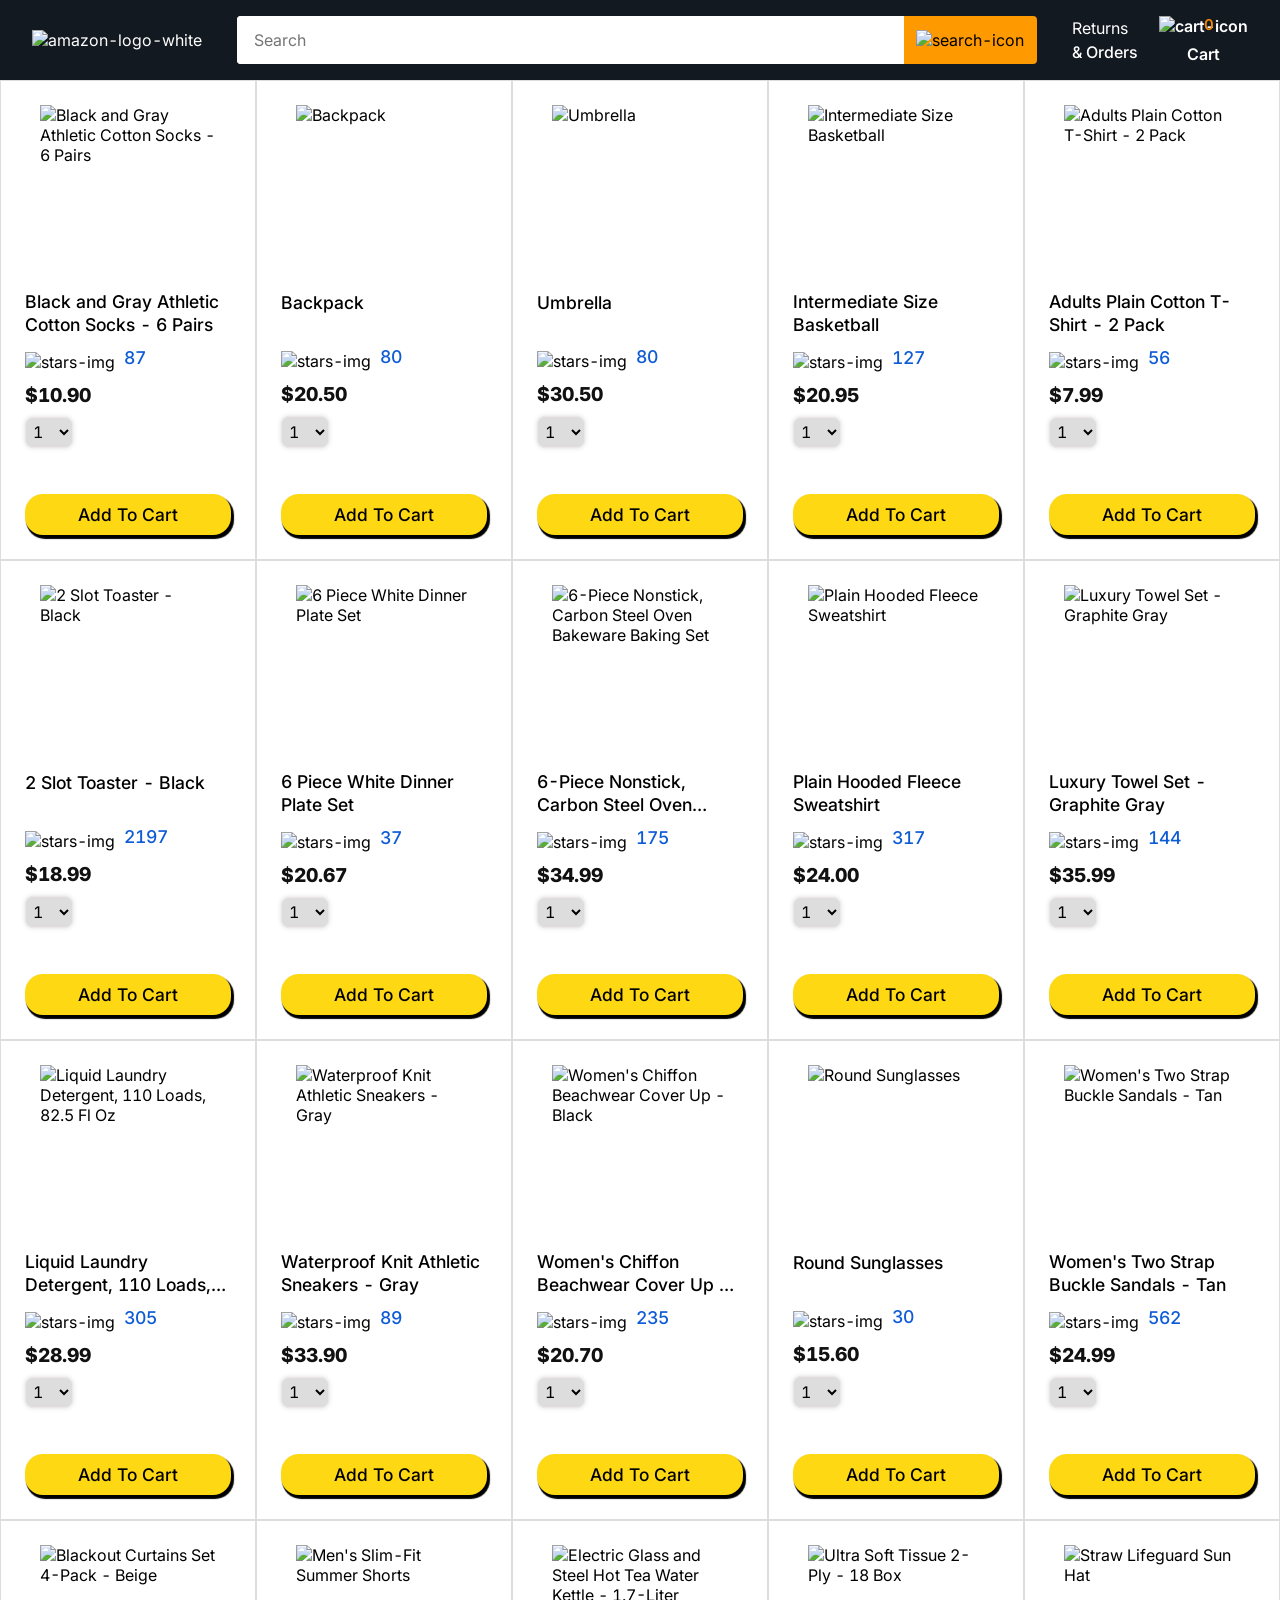
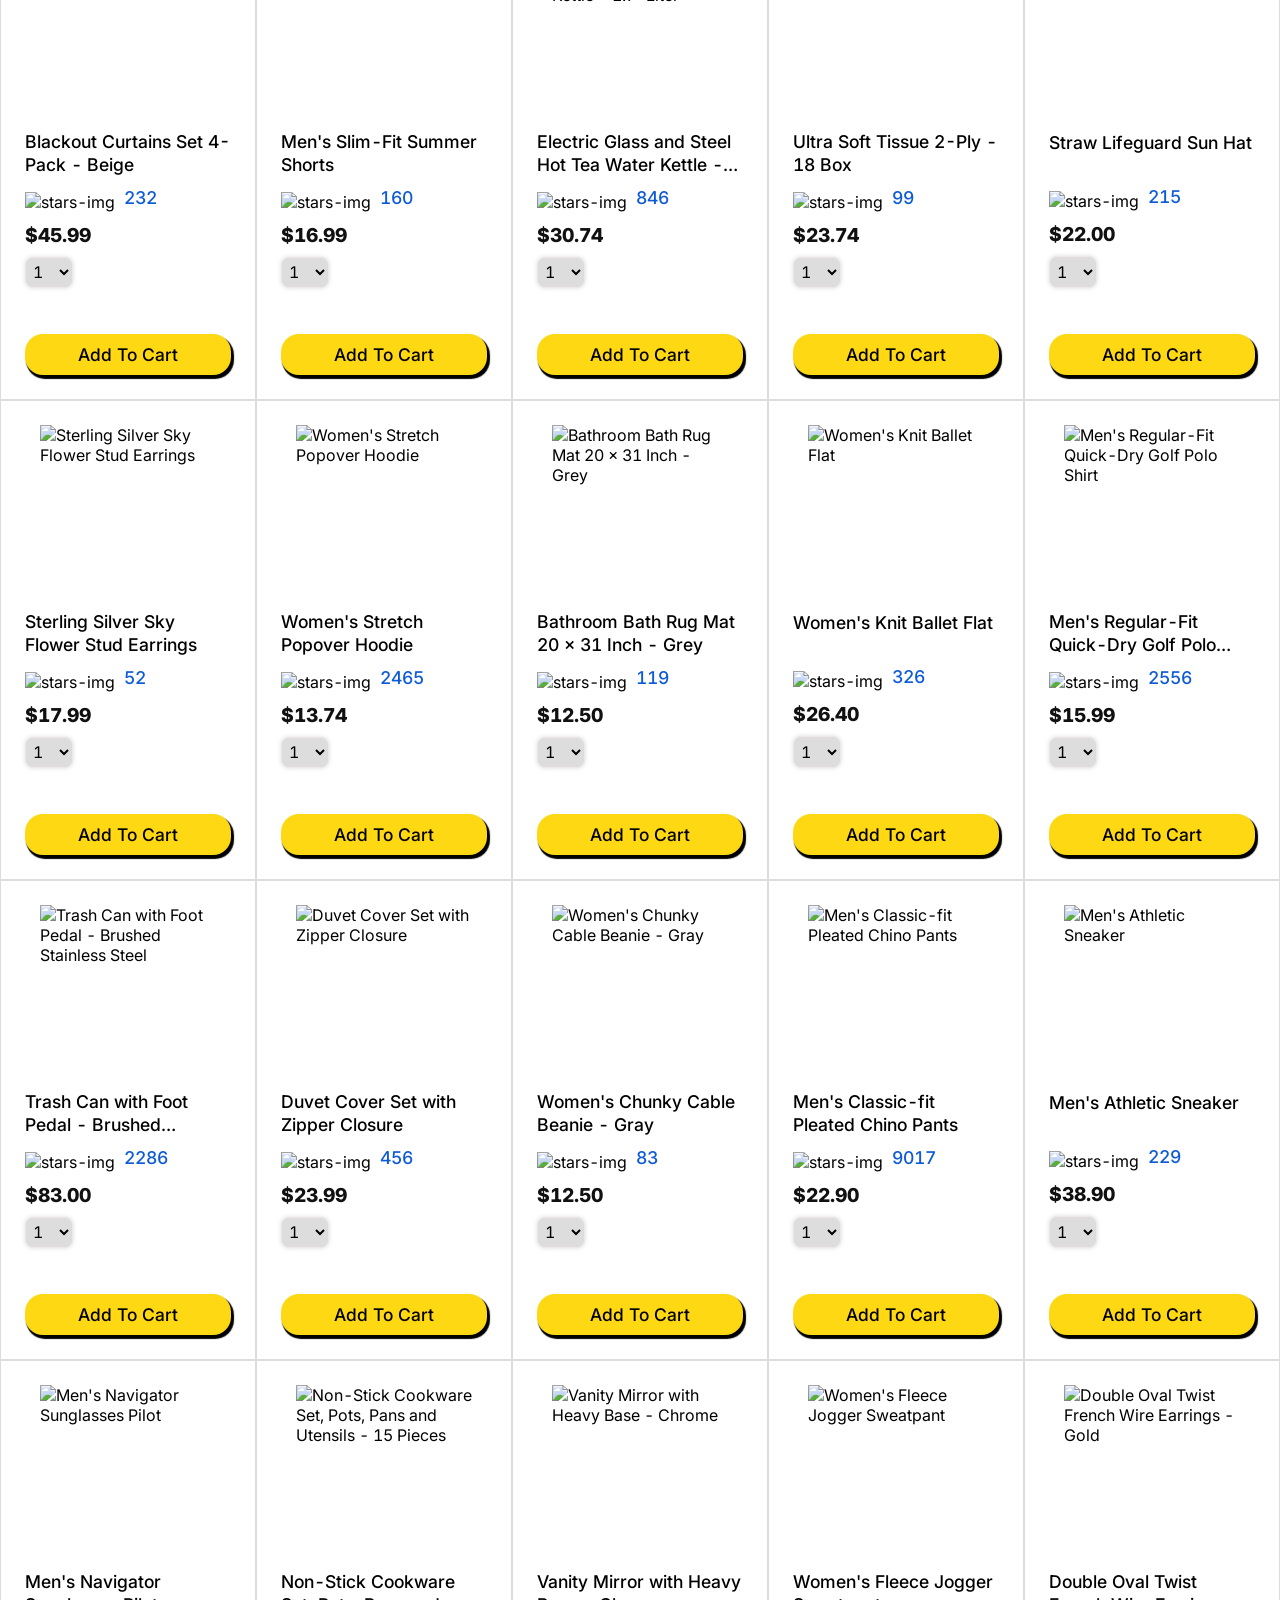
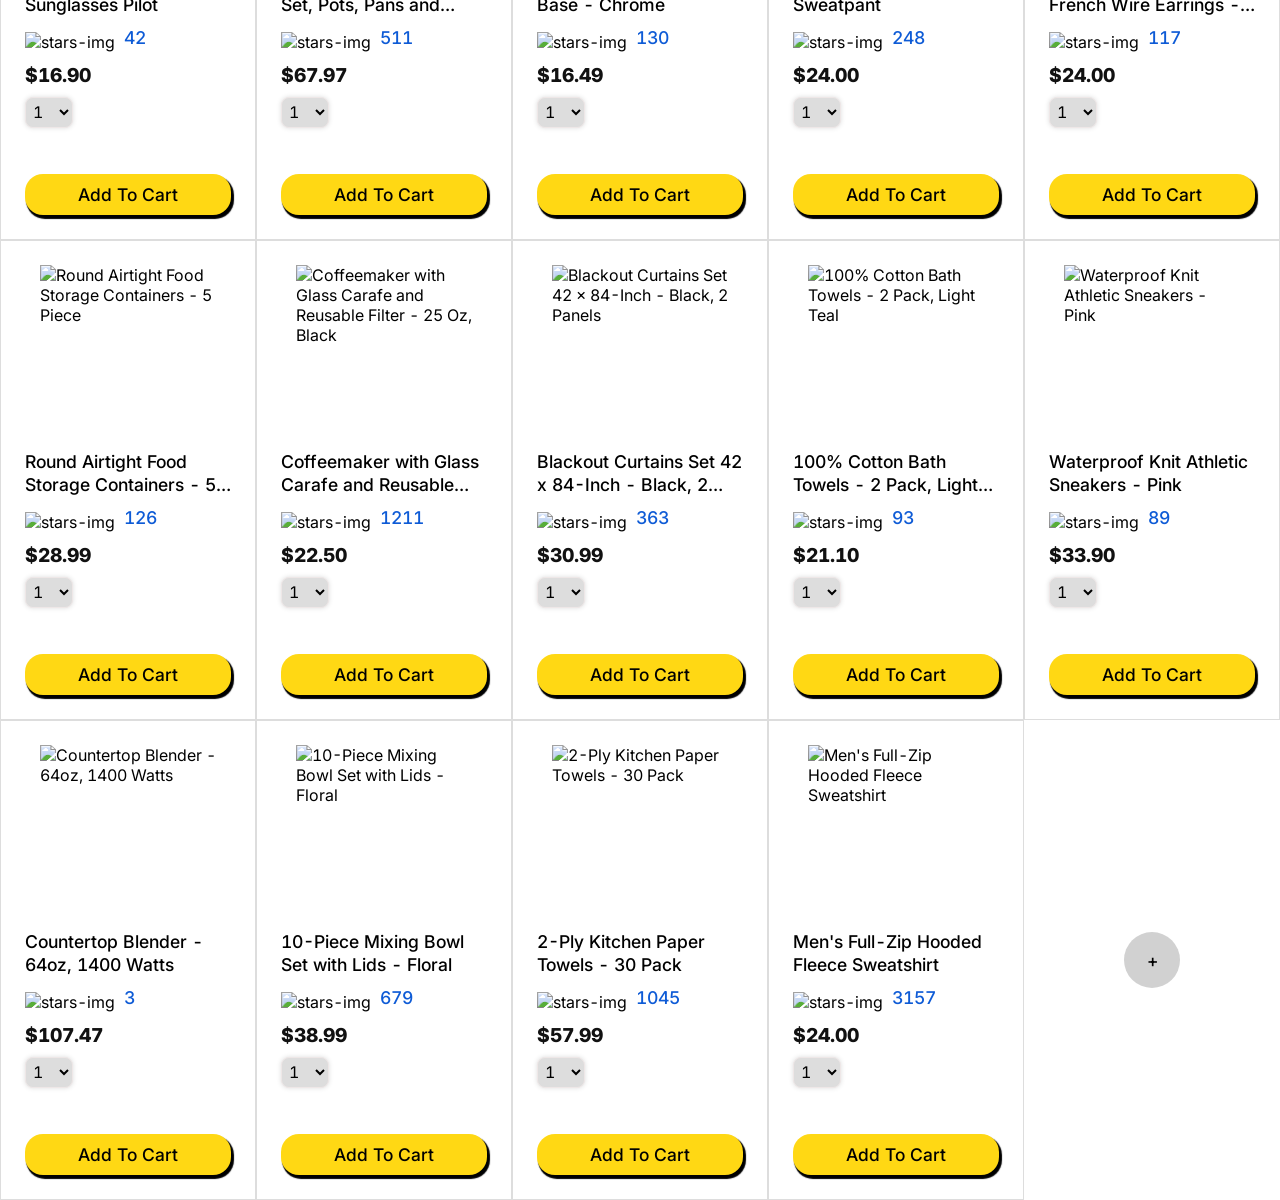
==== index.html @ b334cb62 "remove HTML folder" ====
<!DOCTYPE html>
<html lang="en">
<head>
    <meta charset="UTF-8">
    <meta name="viewport" content="width=device-width, initial-scale=1.0">
    <title>Amazon - Shop The Best Products In Your Country</title>
    <link rel="stylesheet" href="../CSS/Amazon.css">
</head>
<body>
    <header>
        <a href="index.html">
            <img src="https://supersimple.dev/projects/amazon/images/amazon-logo-white.png" loading="eager" alt="amazon-logo-white">
        </a>
        <div class="search-bar">
            <input type="search" name="search" placeholder="Search">
            <button>
                <img src="https://supersimple.dev/projects/amazon/images/icons/search-icon.png" loading="eager" alt="search-icon">
            </button>
        </div>
        <a href="orders.html" class="returns">
            Returns 
            <span>& Orders</span>
        </a>
        <a href="cart.html" class="cart">
            <img src="https://supersimple.dev/projects/amazon/images/icons/cart-icon.png" loading="eager" alt="cart-icon">
            <span>0</span>
            Cart
        </a>
    </header>
    <main>
        <div class="card-container">
            <dialog id="dialog">
                <button onclick="dialog.close()" class="close-modal" aria-label="close modal">&times;</button>
                <form action="" method="dialog" class="add-product-form">
                    <label for="link-input">Product Preview Link</label>
                    <input type="text" id="link-input" required aria-required="true">

                    <label for="product-desc">Product Description</label>
                    <input type="text" id="product-desc" required aria-required="true">

                    <div class="stars">
                        <label for="star-nums">Number Of Stars</label>
                        <input type="text" id="star-nums" required aria-required="true">

                        <label for="star-count">Count</label>
                        <input type="number" id="star-count">
                    </div>

                    <label for="price">Price</label>
                    <input type="number" id="price" aria-required="true" required="required">

                    <button class="add" type="submit">Add Item</button>

                </form>
            </dialog>
        </div>
    </main>
    <script type="module" src="../JS/amazon.js" defer></script>
</body>
</html>
---- CSS/Amazon.css ----
@import url('https://fonts.googleapis.com/css2?family=Inter:ital,opsz,wght@0,14..32,100..900;1,14..32,100..900&display=swap');

* {
  margin: 0;
  padding: 0;
  box-sizing: border-box;
  font-variant-numeric: tabular-nums;
}

select,
button,
input {
  font: inherit;
}

:root {
  --main-used-color: hsl(49, 100%, 48%);
  --secondary-color: #FF9900;
  --header-background-color: #131921;
  --hover-color: hsl(50, 85%, 48%);
  --text-color: #111;
  --box-shadow: hsl(50, 100%, 48%);
  font-family: "Inter", sans-serif;
  font-optical-sizing: auto;
  font-weight: 400;
  font-style: normal;
}

@media (prefers-reduced-motion: no-preference) {
  html {
    scroll-behavior: smooth;
  }
}

body {
  min-height: 100vh;
}


/* End Of Global Rules */

header {
  background-color: var(--header-background-color);
  min-height: 66.39px;
  max-height: 80px;
  padding: 1rem;
  padding-inline: clamp(1.1rem,3vw,2rem);
  color: #fff;
  display: flex;
  gap: clamp(.7rem,3vw,1.3rem);
  justify-content: space-between;

  & a {
    height: stretch;
    align-content: center;
    color: white;
    text-decoration: none;
  }
}

header img {
  height: 1.9rem;
}

.search-bar {
  width: clamp(25rem,80vw,50rem);
  overflow: hidden;
  border-radius: 4px;
  margin-inline: auto;
  transition: outline-color .3s;
  display: flex;
  outline: 3px solid transparent;

  &:has(input:focus) {
    outline-color: var(--secondary-color);
  }

  button {
    flex: 0 1 auto;
    height: 100%;
    width: fit-content;
    max-height: 100%;
    padding: .2rem .8rem;
    background-color: var(--secondary-color);
    transition: background-color .3s, box-shadow .3s;
    border: 0;
    cursor: pointer;

    &:active {
      box-shadow: 0 3px 5px 1px rgba(0, 0, 0, 0.397) inset;
    }

    &:hover {
      background-color: #fdb953;
    }
  
  }

  input {
    outline: 0;
    border: 1px solid white;
    margin-right: -2px;
    padding-inline: 1rem;
    font-size: 1rem;
    flex: 1 1 auto;
  }
}

.search-bar img {
  height: 1.4rem;
}

.returns {
  font-size: clamp(.5rem,1.5vw,1rem);

  span {
    display: block;
    margin-top: .2rem;
    font-weight: 500;
  }
}

.cart {
  position: relative;
  font-weight: 600;
  display: flex;
  gap: .2rem;
  flex-flow: column nowrap;
  align-items: center;
  text-align: center;

  span {
    color: rgb(240, 136, 4);
    font-size: 15px;
    font-weight: 700;
    position: absolute;
    top: -1px;
    left: 56.5%;
    transform: translateX(-50%);
    text-align: center;
    font-weight: 600;
  }
}

main .card-container {
  display: grid;
  grid-template-columns: repeat(auto-fit,minmax(220px,1fr));
  grid-auto-rows: 480px;
  max-width: 1500px;
  margin-inline: auto;
  perspective: 600px;
  content-visibility: auto;
}

.card {
  display: grid;
  padding: 1.5rem;
  position: relative;
  gap: .6rem;
  border: 1px solid #ddd;
}

.card > img {
  width: 11rem;
  aspect-ratio: 1;
  object-fit: contain;
  justify-self: center;
}

.rate > img {
  width: 6.5rem;
  height: 22px;
  vertical-align: sub;
}

.rate > span {
  color: #0e5bd6;
  cursor: pointer;
  font-weight: 500;
  font-size: 1.1rem;
  margin-left: .3rem;
}

.card p {
  font-size: 1.1rem;
  text-overflow: ellipsis;
  overflow: hidden;
  display: -webkit-box;
  -webkit-line-clamp: 2;
  -o-line-clamp: 2;
  -moz-line-clamp: 2;
  line-clamp: 2;
  min-height: 4ch;
  -webkit-box-orient: vertical;
  font-weight: 500;
  overflow: hidden;
  line-height: 1.3;
}

.card > span {
  color: var(--text-color);
  font-size: 1.2rem;
  font-weight: 800;
}

select {
  background-color: #ddd;
  width: fit-content;
  padding: .2rem;
  margin-bottom: 2.3rem;
  border-radius: 8px;
  cursor: pointer;
  border: 1px solid #eee7e7;
  box-shadow: 0 0 5px 0 #ddd;
  outline: 2px solid transparent;
  transition: outline-color .3s;
}

.card button {
  background-color: hsl(50, 100%, 54%);
  border-radius: 18px;
  anchor-name: --btn;
  padding: .6rem 1rem;
  font-size: 1.09rem;
  font-weight: 500;
  border: 0;
  outline-color: transparent;
  cursor: pointer;
  transition: background-color .3s, box-shadow .3s;
  box-shadow: 2px 3px 1px 1px;
  &:active {
    box-shadow: 2px 2px 1px 1px  , 0 3px 5px 1px rgba(111, 111, 112, 0.466) inset;
    background-color: hsl(50, 85%, 40%);
  }

  &:hover {
    background-color: var(--hover-color);
  }
}

.add-item {
  color: #000;
  width: 3.5rem;
  aspect-ratio: 1;
  border: 0;
  display: grid;
  cursor: pointer;
  font-weight: 500;
  font-size: 1.1rem;
  background-color: hsl(0, 0%, 82%);
  border-radius: 50%;
  align-self: center;
  justify-self: center;
  justify-content: center;
  align-items: center;
  transition: 300ms background-color;

  &:hover {
    background-color: hsl(0, 0%, 75%);
  }
}

dialog[open] {
  display: flex;
  flex-flow: column;
  inset: 50%;
  transform: translate(-50% , -50%);
  border-radius: 6px;
  border: 0;
  padding: 1.9rem;
  width: max(60vw,290px);
  max-width: 40rem;
}

dialog form {
  display: flex;
  flex-flow: column;

  input {
    margin-bottom: .9rem;
    border-radius: 5px;
    padding: .2rem;
    transition: 300ms border-color;
    &:focus {
      outline: 0;
      border-color: hsl(199, 100%, 54%);
    }
  }
}

dialog[open] label {
  margin-bottom: .5rem;
  font-size: 1.1rem;
}

.stars {
  display: grid;
  gap: .5rem;
  grid-template-rows: 1.3rem 1fr;

  label {
    grid-row: 1;
  }
}

@media screen and (max-width: 680px) {
  .stars {
    gap: 0;
  }

  .stars label {
    grid-row: unset;
  }
}

#price {
  margin-bottom: 1.1rem;
}

form button {
  padding: .5rem;
  border-radius: 4px;
  border: 0;
  background-color: hsl(50, 100%, 50%);
  cursor: pointer;
  transition: 300ms background-color;
  &:hover {
    background-color: var(--hover-color);
  }
}

dialog label:has(+ input[required]):after {
  content: '*';
  color: crimson;
  margin-inline-start: .3rem;
  font-size: 1.1rem;
}

.close-modal {
  display: flex;
  border: 0;
  align-self: flex-end;
  cursor: pointer;
  flex-wrap: wrap;
  place-content: center;
  width: 1.5rem;
  aspect-ratio: 1;
  line-height: 1;
  border-radius: 50%;
  background-color: #eee7e7;
}

[class^="added-to-cart-"] {
  opacity: 0;
  visibility: hidden;
  position: absolute;
  position-anchor: --btn;
  left: 5%;
  left: calc(anchor(left) + 2px);
  top: 84%;
  top: calc(anchor(top) - 2rem);
  color: rgb(9, 122, 9);
  font-size: 1.1rem;
  transition: 400ms;
}
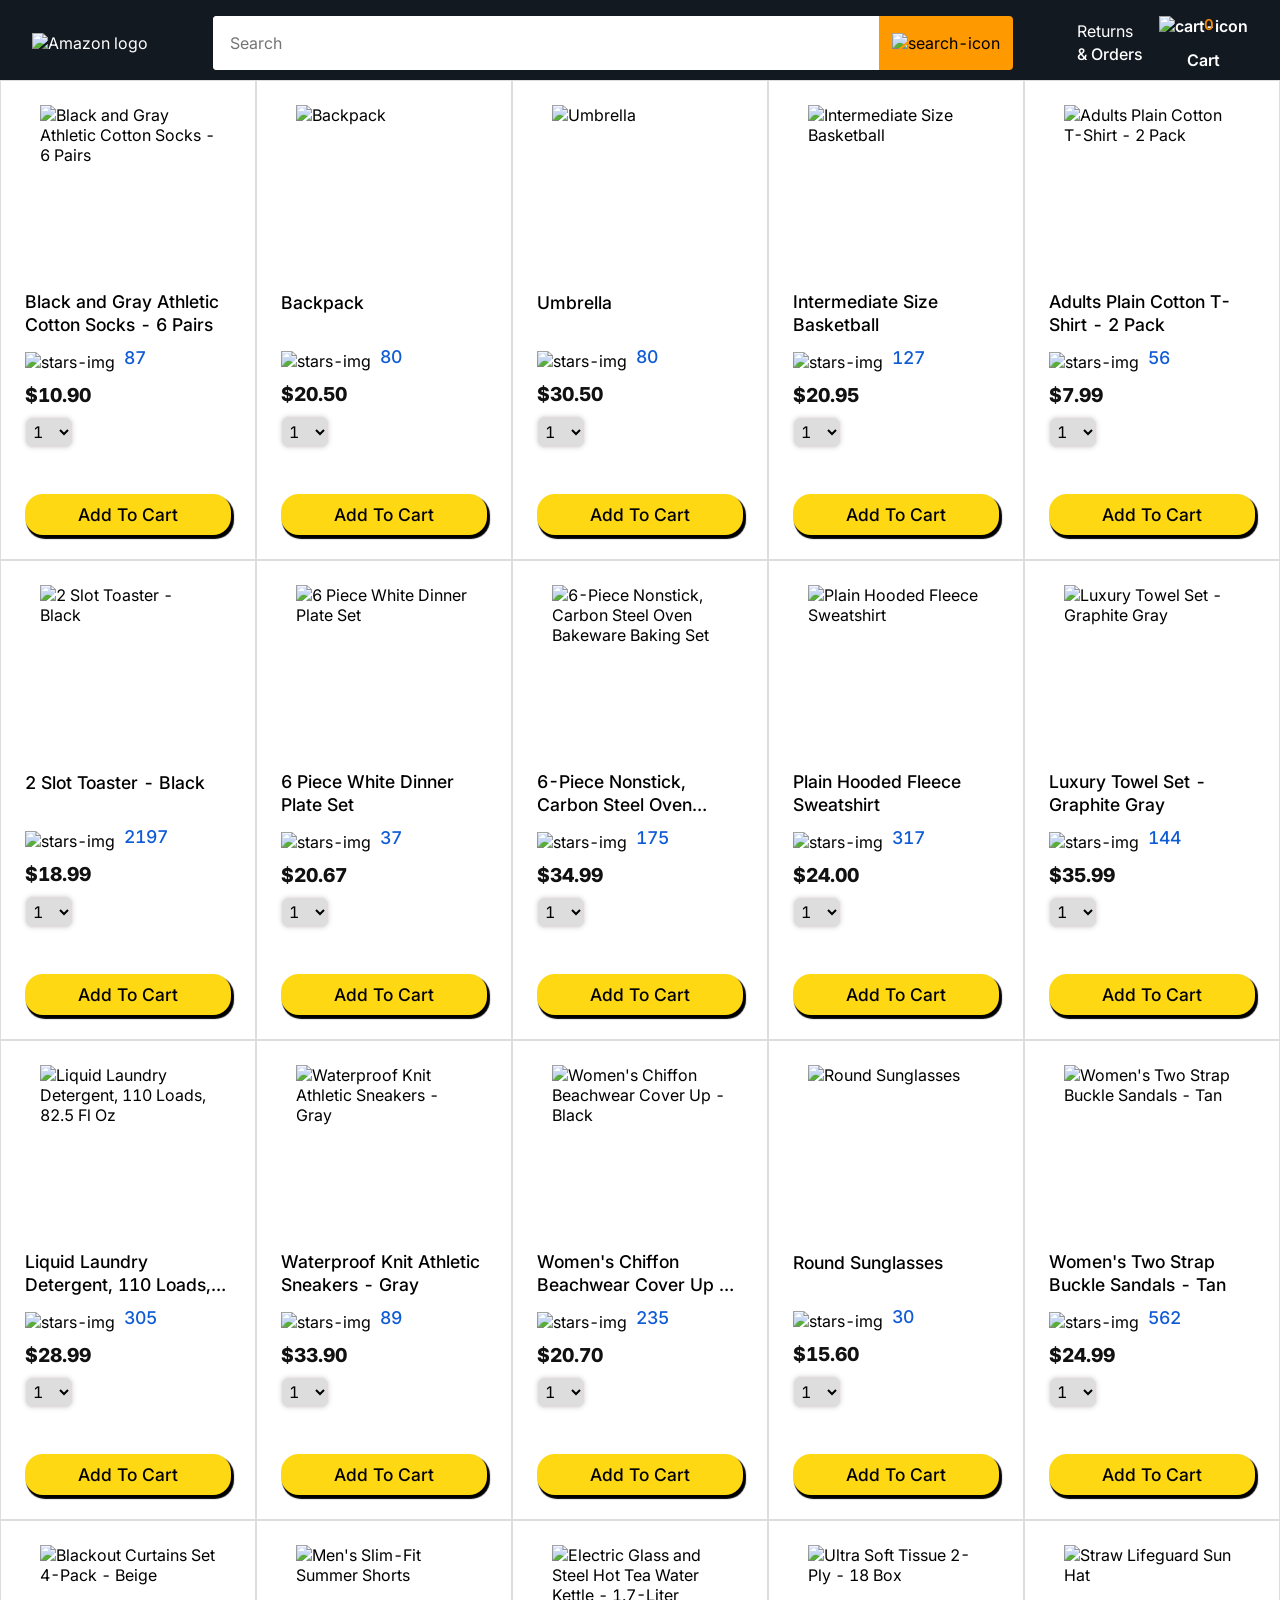
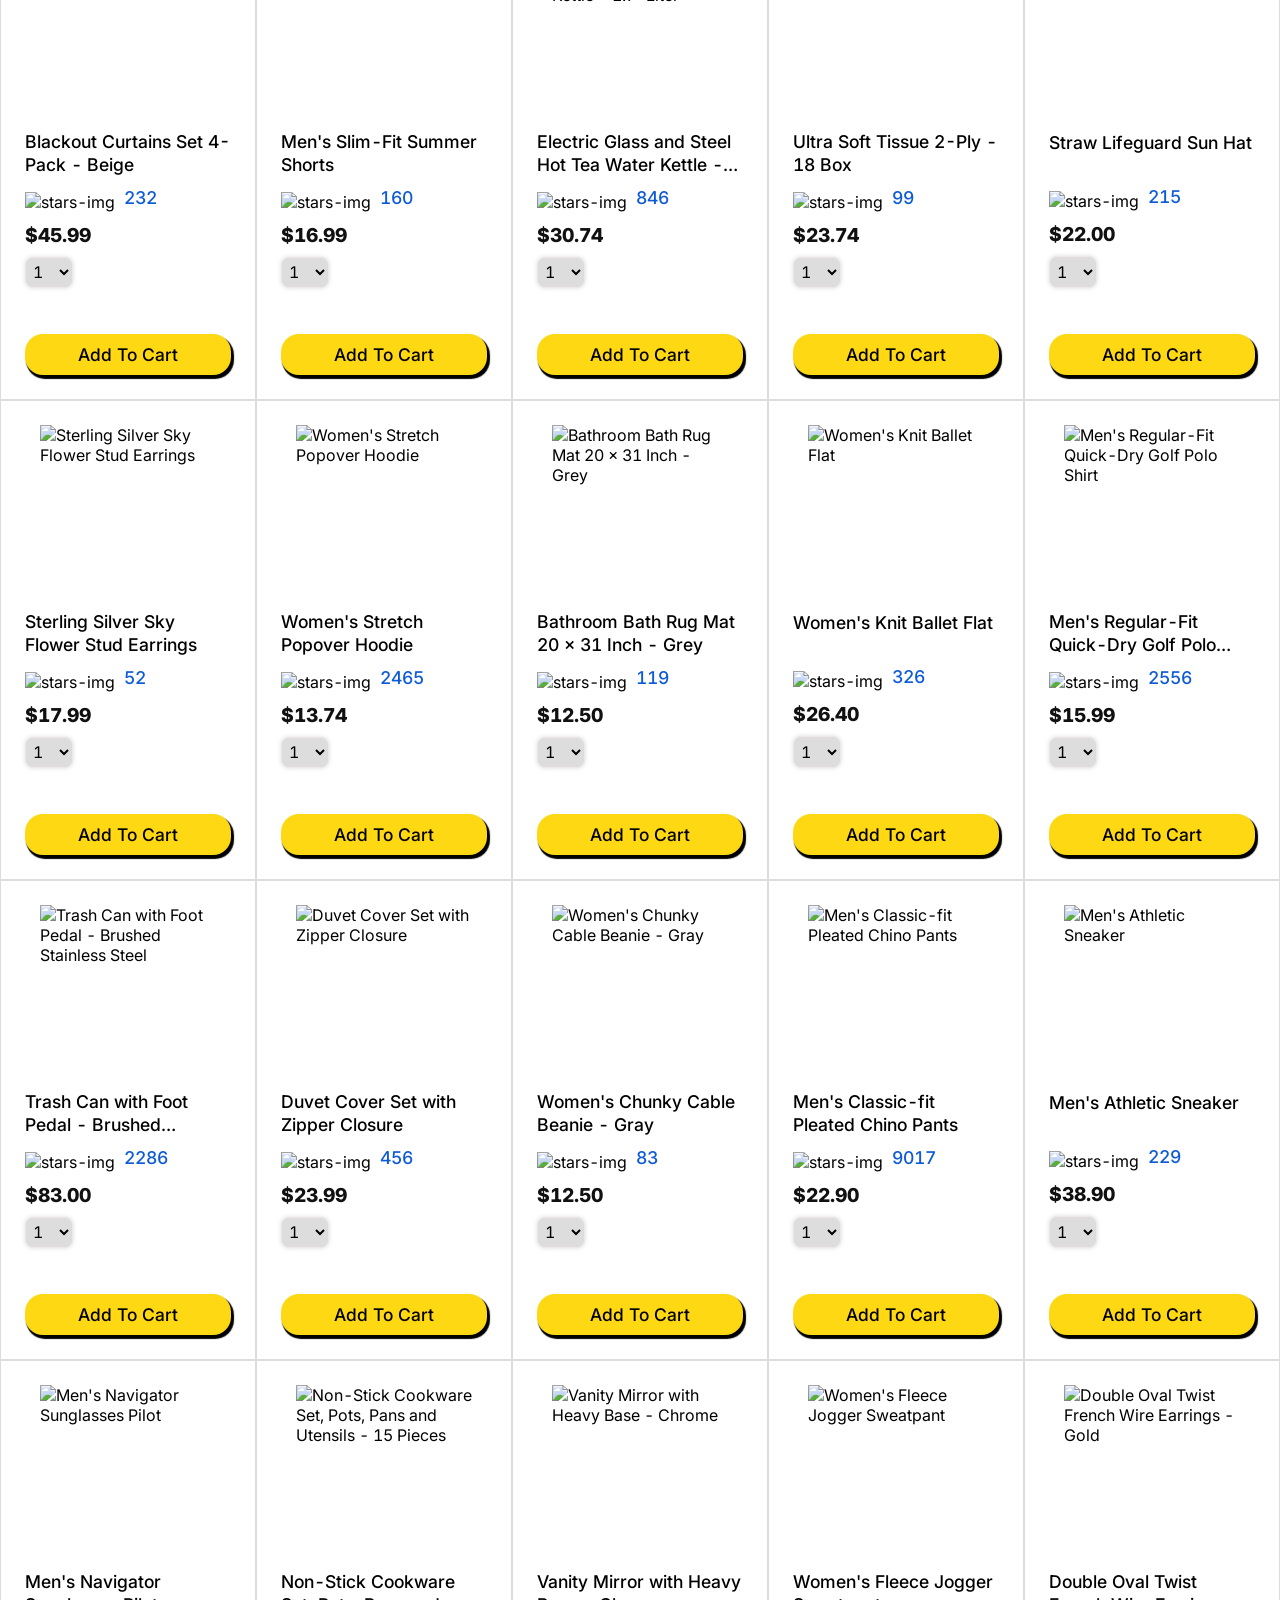
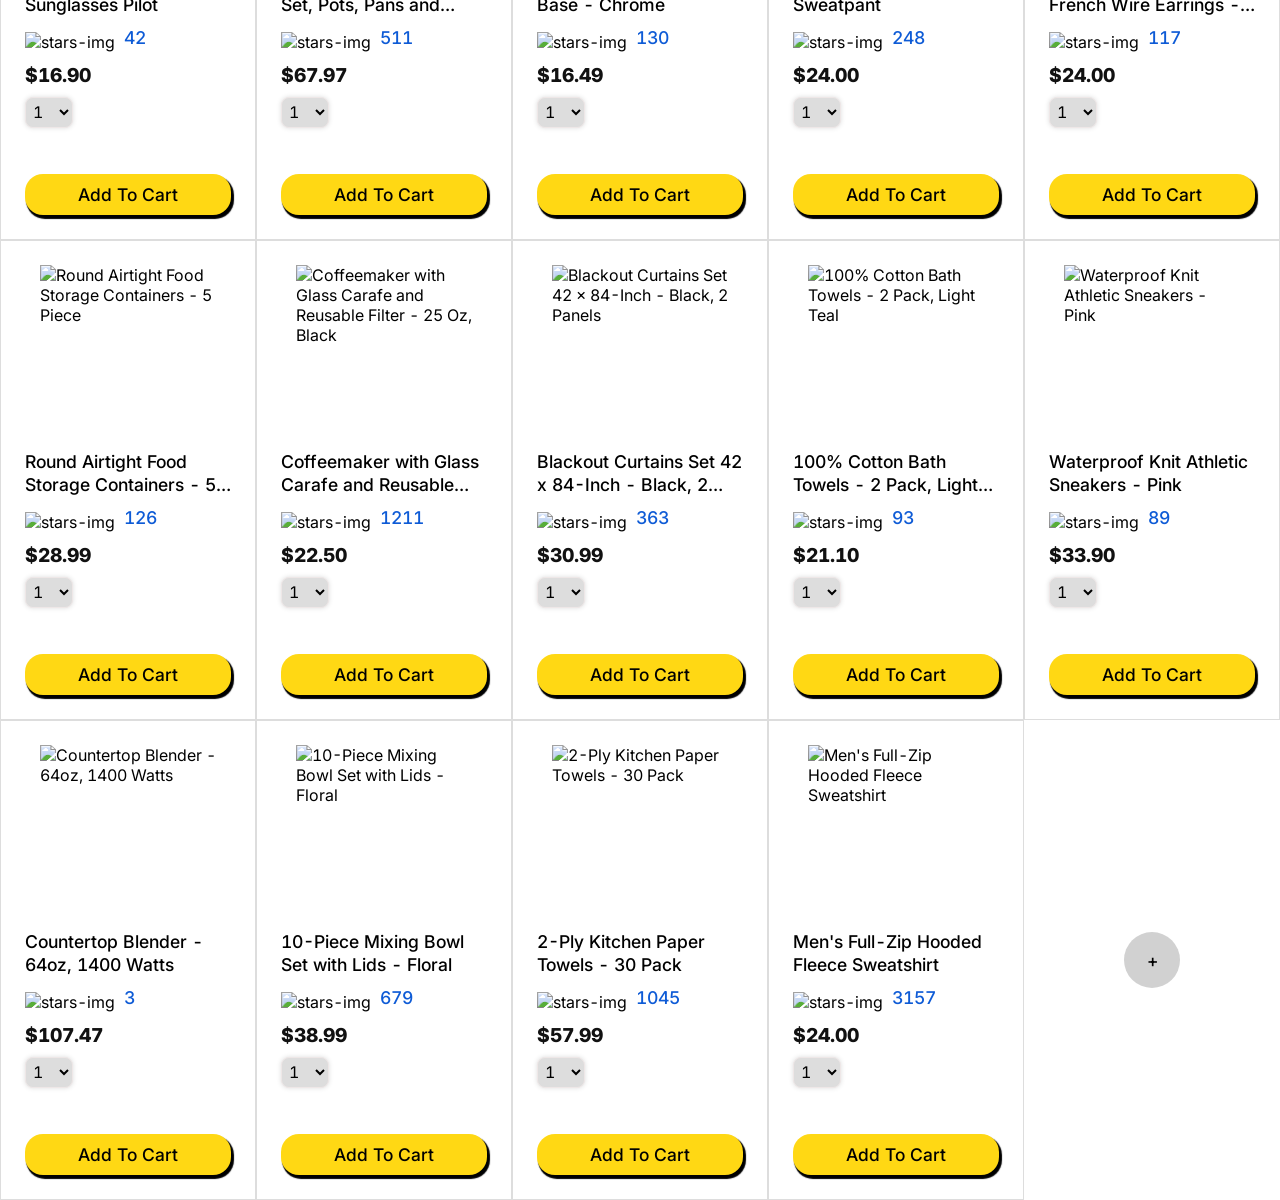
==== commit e79eaa4f: "fixing responsive of home, cart , orders Pages" ====
--- a/index.html
+++ b/index.html
@@ -4,29 +4,48 @@
     <meta charset="UTF-8">
     <meta name="viewport" content="width=device-width, initial-scale=1.0">
     <title>Amazon - Shop The Best Products In Your Country</title>
-    <link rel="stylesheet" href="../CSS/Amazon.css">
+    <link rel="stylesheet" href="CSS/Amazon.css">
 </head>
 <body>
     <header>
-        <a href="index.html">
-            <img src="https://supersimple.dev/projects/amazon/images/amazon-logo-white.png" loading="eager" alt="amazon-logo-white">
-        </a>
-        <div class="search-bar">
-            <input type="search" name="search" placeholder="Search">
-            <button>
-                <img src="https://supersimple.dev/projects/amazon/images/icons/search-icon.png" loading="eager" alt="search-icon">
-            </button>
+
+        <div class="container">
+
+            <a href="index.html">
+                <picture>
+                    <source media="(min-width: 768px)" srcset="https://supersimple.dev/projects/amazon/images/amazon-logo-white.png">
+                    <img src="https://supersimple.dev/projects/amazon/images/amazon-mobile-logo-white.png" alt="Amazon logo" class="logo" width="100" height="32">
+                </picture>
+            </a>
+    
+            <div class="search-bar">
+                <input type="search" name="search" placeholder="Search">
+                <button>
+                    <img src="https://supersimple.dev/projects/amazon/images/icons/search-icon.png" loading="eager" alt="search-icon">
+                </button>
+            </div>
+    
+            <div class="burger-menu">
+                <span></span>
+                <span></span>
+                <span></span>
+            </div>
+    
+            <div class="links">
+                <a href="orders.html" class="returns">
+                    Returns 
+                    <span>& Orders</span>
+                </a>
+        
+                <a href="cart.html" class="cart">
+                    <img src="https://supersimple.dev/projects/amazon/images/icons/cart-icon.png" loading="eager" alt="cart-icon">
+                    <span>0</span>
+                    Cart
+                </a>
+            </div>
         </div>
-        <a href="orders.html" class="returns">
-            Returns 
-            <span>& Orders</span>
-        </a>
-        <a href="cart.html" class="cart">
-            <img src="https://supersimple.dev/projects/amazon/images/icons/cart-icon.png" loading="eager" alt="cart-icon">
-            <span>0</span>
-            Cart
-        </a>
     </header>
+
     <main>
         <div class="card-container">
             <dialog id="dialog">
@@ -55,6 +74,6 @@
             </dialog>
         </div>
     </main>
-    <script type="module" src="../JS/amazon.js" defer></script>
+    <script type="module" src="JS/amazon.js" defer></script>
 </body>
 </html>
--- a/CSS/Amazon.css
+++ b/CSS/Amazon.css
@@ -32,10 +32,6 @@
   }
 }
 
-body {
-  min-height: 100vh;
-}
-
 
 /* End Of Global Rules */
 
@@ -46,9 +42,16 @@
   padding: 1rem;
   padding-inline: clamp(1.1rem,3vw,2rem);
   color: #fff;
-  display: flex;
+  position: relative;
+  z-index: 10000000;
+
+  .container {
+  display: flex;
+  margin-inline: auto;
+  max-width: 1300px;
   gap: clamp(.7rem,3vw,1.3rem);
   justify-content: space-between;
+  }
 
   & a {
     height: stretch;
@@ -60,6 +63,14 @@
 
 header img {
   height: 1.9rem;
+}
+
+@media screen and (max-width: 768px) {
+  header picture img {
+    vertical-align: middle;
+    width: 32px!important;
+    height: 32px!important;
+  }
 }
 
 .search-bar {
@@ -110,8 +121,30 @@
   height: 1.4rem;
 }
 
+.burger-menu {
+  display: none;
+  flex-flow: column;
+  gap: 7px;
+  width: 2.1rem;
+  cursor: pointer;
+  align-self: center;
+
+  & span {
+    background-color: #eee;
+    width: 100%;
+    height: 3px;
+    border-radius: 8px;
+  }
+}
+
+.links {
+  display: flex;
+  gap: 1rem;
+}
+
 .returns {
-  font-size: clamp(.5rem,1.5vw,1rem);
+  font-size: 1rem;
+  min-width: max-content;
 
   span {
     display: block;
@@ -141,6 +174,72 @@
     font-weight: 600;
   }
 }
+
+@media screen and (max-width: 768px) {
+  header {
+    position: fixed;
+    top: 0;
+    inset-inline: 0;
+  }
+
+  main .card-container {
+    padding: 73.19px 0 0 0;
+  }
+
+  .burger-menu {
+    display: flex;
+  }
+
+  .links {
+    position: absolute;
+    top: 100%;
+    gap: 1.2rem;
+    right: 0;
+    width: fit-content;
+    transition: translate 300ms;
+    z-index: 100000;
+    background-color: var(--header-background-color);
+    padding: .6rem;
+    border-radius: 0 0 0 8px;
+    box-shadow: -10px 12px 10px 1px #00000050;
+    translate: 120%;
+  }
+
+  .links .returns {
+    position: relative;
+
+    &::after {
+      content: "";
+      position: absolute;
+      bottom: 0;
+      right: -9px;
+      width: 2px;
+      height: 100%;
+      background-color: #eee;
+    }
+  }
+
+  .search-bar {
+    width: auto;
+
+    input {
+      padding: .6rem 0 .6rem .5rem;
+    }
+
+    button {
+      display: none;
+    }
+
+  }
+}
+
+@media screen and (min-width: 768px) {
+  .links {
+    translate: 0 !important;
+  }
+}
+
+/* To Avoid Over Stretching Of Content In the Big Screens */
 
 main .card-container {
   display: grid;
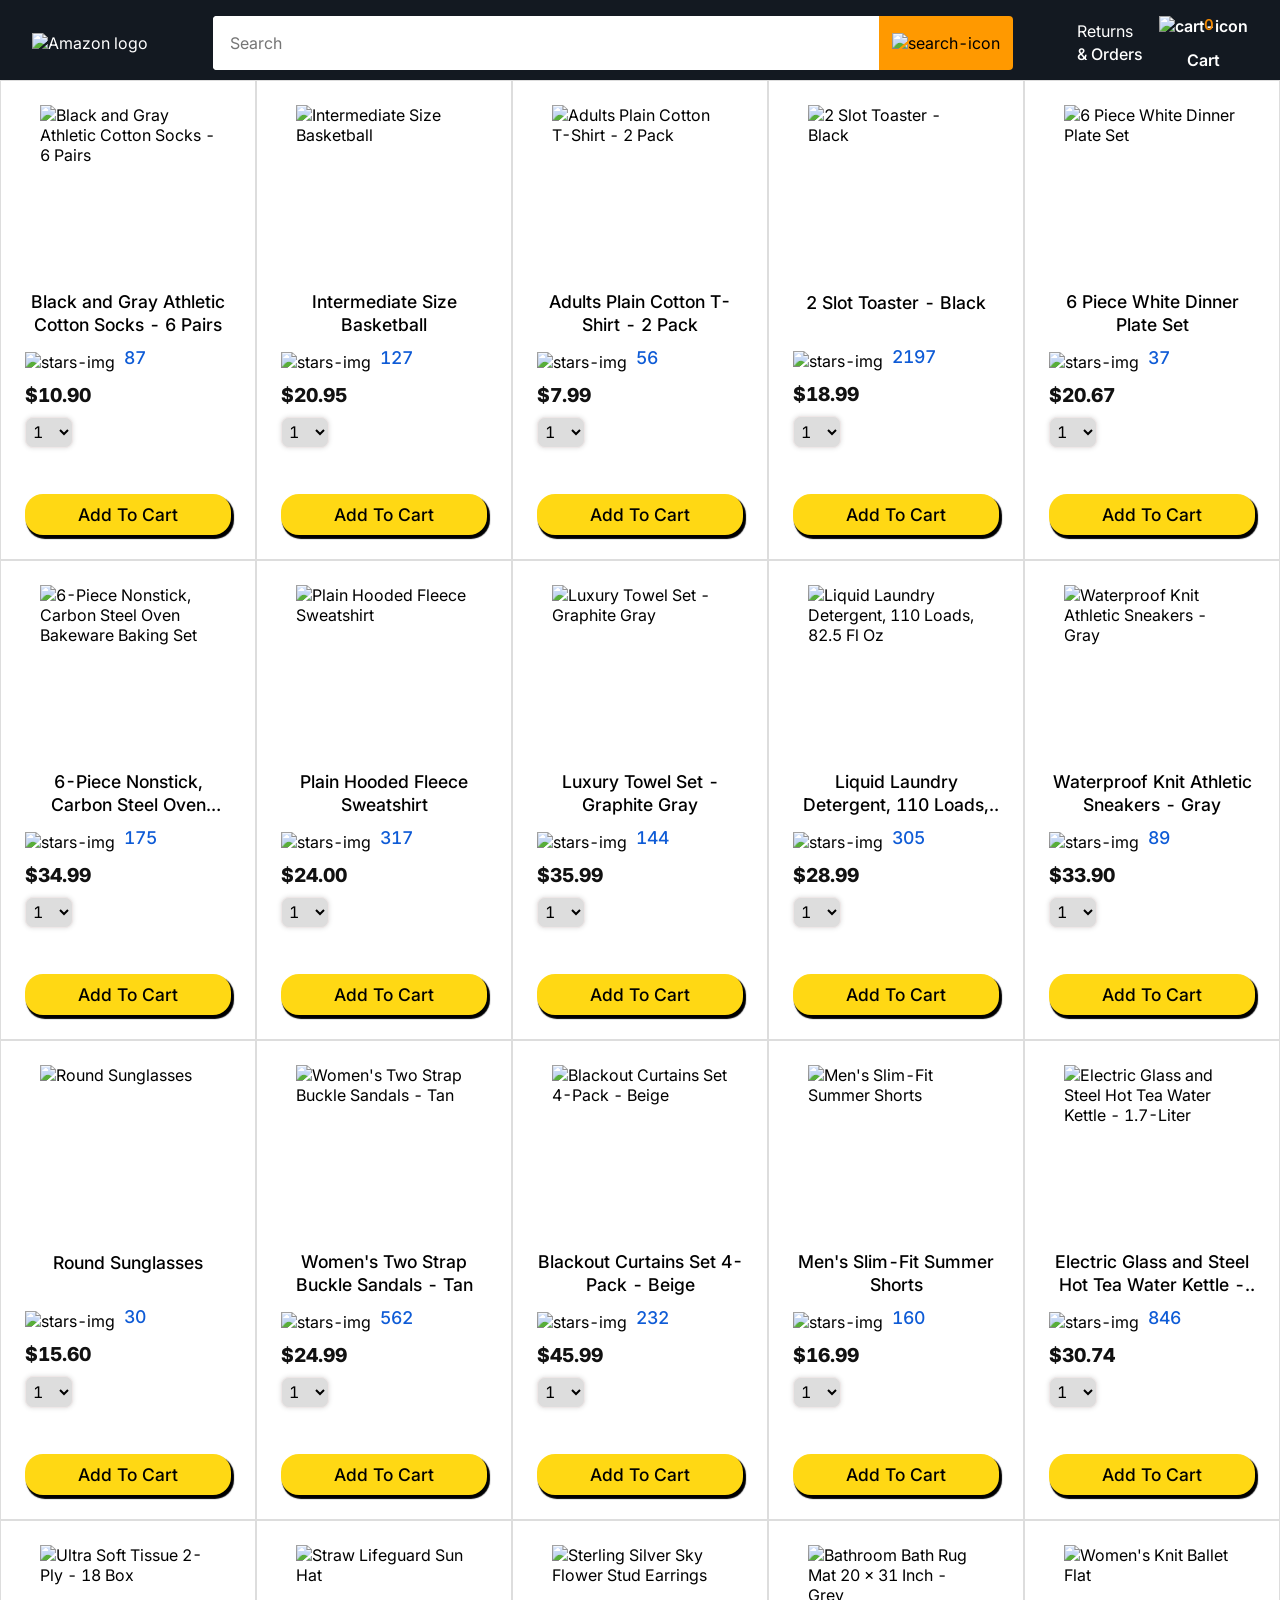
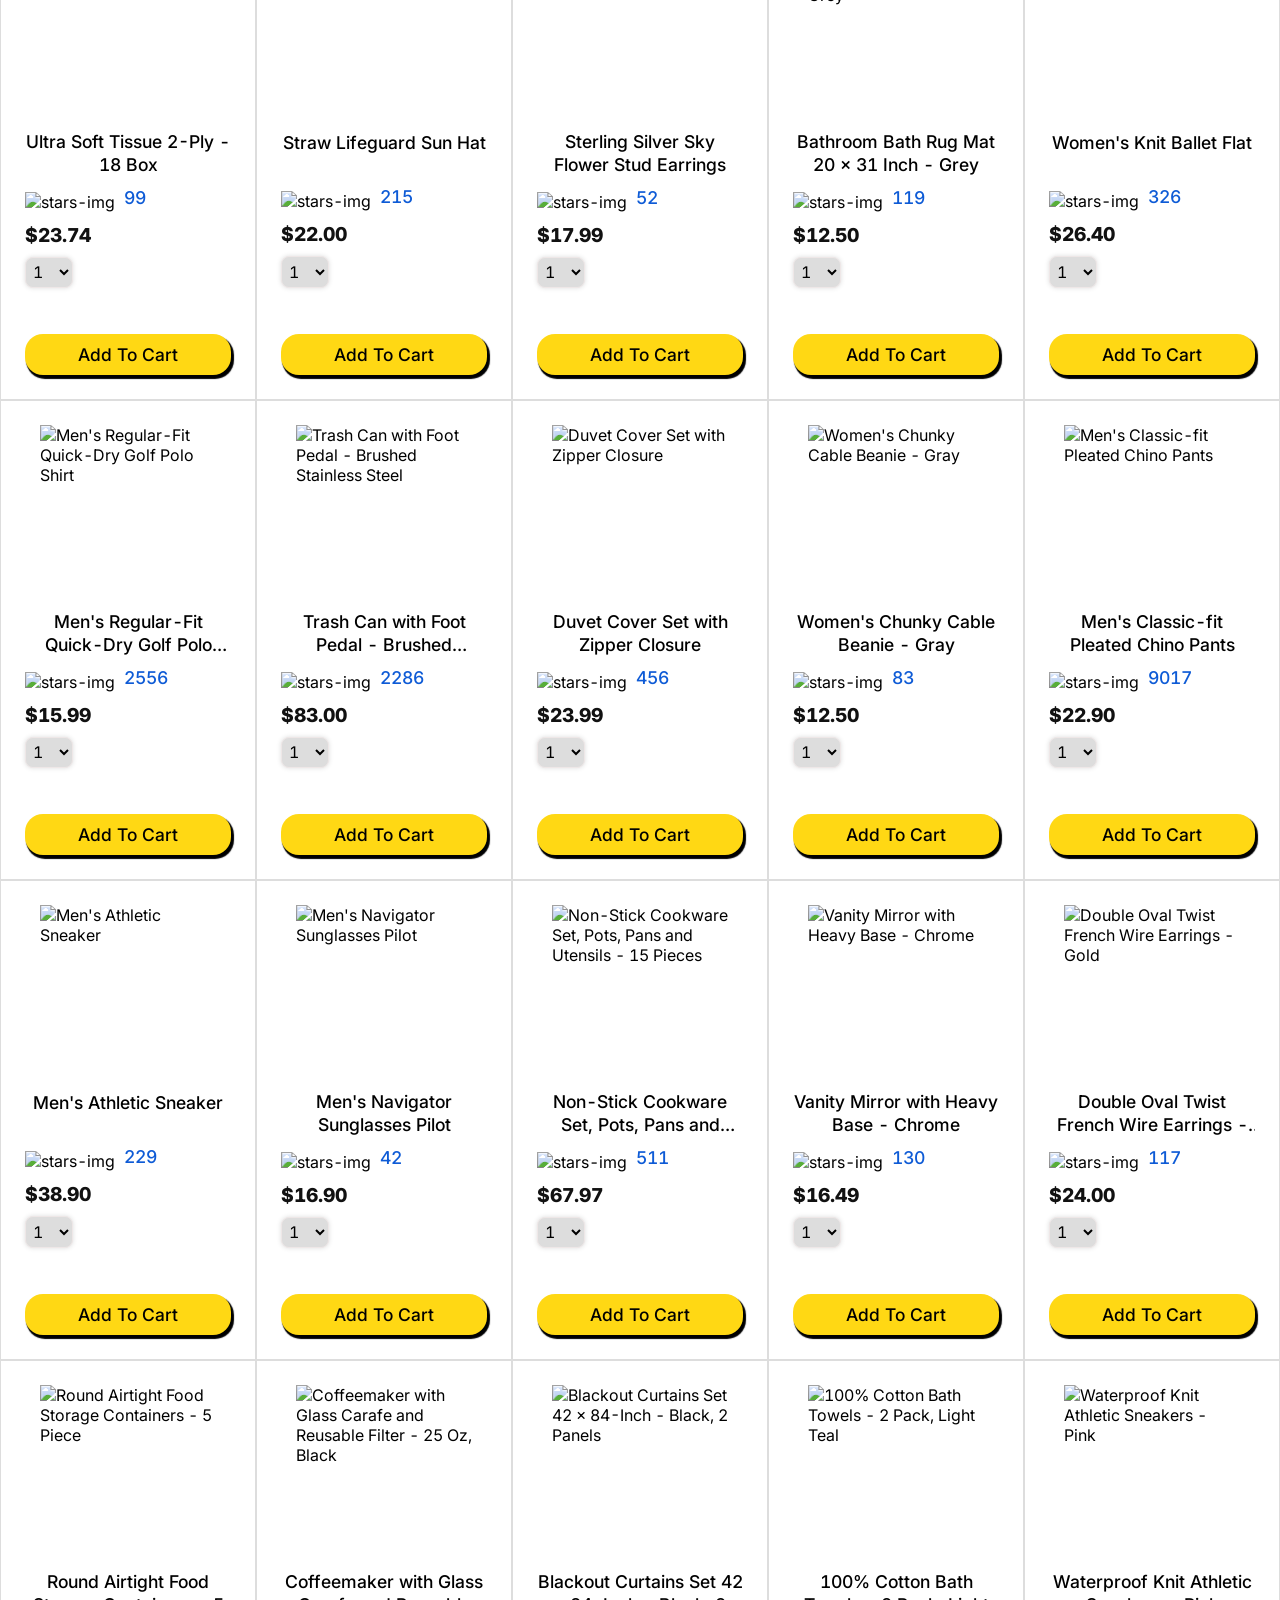
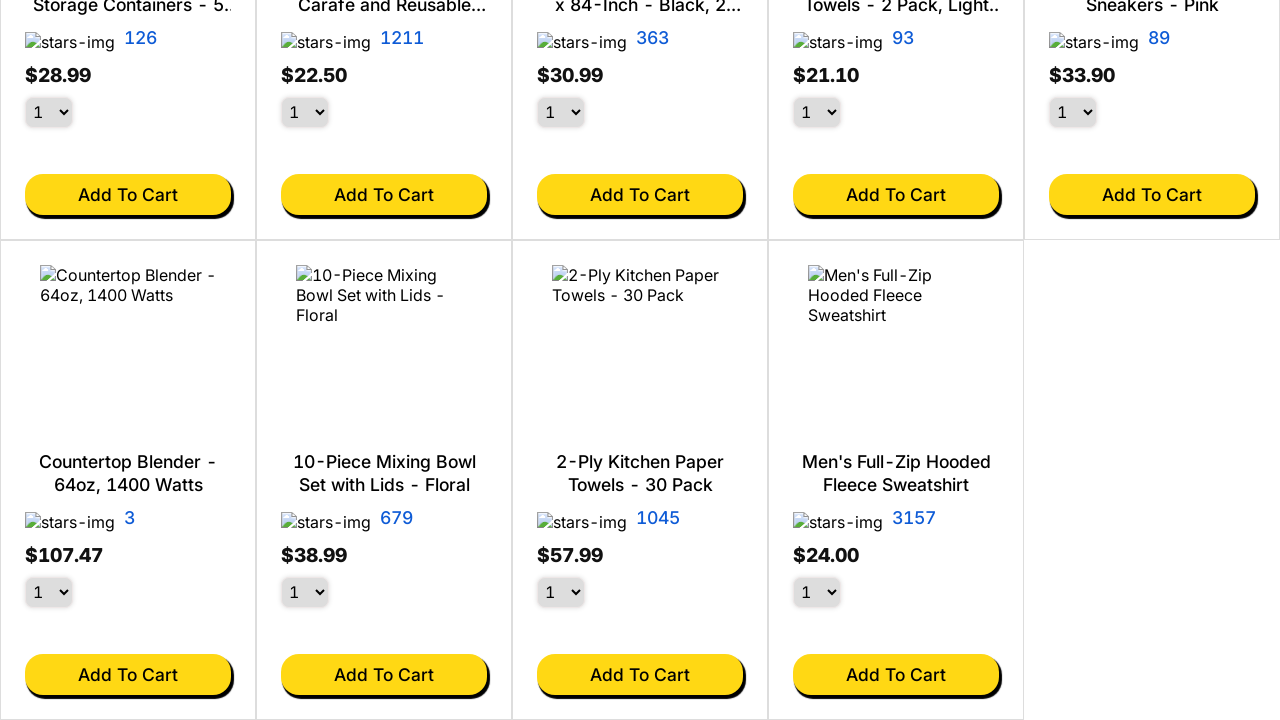
==== commit c244f39d: "create Tracking Page" ====
--- a/index.html
+++ b/index.html
@@ -19,8 +19,8 @@
             </a>
     
             <div class="search-bar">
-                <input type="search" name="search" placeholder="Search">
-                <button>
+                <input type="search" name="search" placeholder="Search" enterkeyhint="search">
+                <button type="submit">
                     <img src="https://supersimple.dev/projects/amazon/images/icons/search-icon.png" loading="eager" alt="search-icon">
                 </button>
             </div>
@@ -48,30 +48,6 @@
 
     <main>
         <div class="card-container">
-            <dialog id="dialog">
-                <button onclick="dialog.close()" class="close-modal" aria-label="close modal">&times;</button>
-                <form action="" method="dialog" class="add-product-form">
-                    <label for="link-input">Product Preview Link</label>
-                    <input type="text" id="link-input" required aria-required="true">
-
-                    <label for="product-desc">Product Description</label>
-                    <input type="text" id="product-desc" required aria-required="true">
-
-                    <div class="stars">
-                        <label for="star-nums">Number Of Stars</label>
-                        <input type="text" id="star-nums" required aria-required="true">
-
-                        <label for="star-count">Count</label>
-                        <input type="number" id="star-count">
-                    </div>
-
-                    <label for="price">Price</label>
-                    <input type="number" id="price" aria-required="true" required="required">
-
-                    <button class="add" type="submit">Add Item</button>
-
-                </form>
-            </dialog>
         </div>
     </main>
     <script type="module" src="JS/amazon.js" defer></script>
--- a/CSS/Amazon.css
+++ b/CSS/Amazon.css
@@ -257,6 +257,7 @@
   position: relative;
   gap: .6rem;
   border: 1px solid #ddd;
+  max-width: 456px;
 }
 
 .card > img {
@@ -294,6 +295,7 @@
   font-weight: 500;
   overflow: hidden;
   line-height: 1.3;
+  text-align: center;
 }
 
 .card > span {
@@ -337,118 +339,6 @@
   }
 }
 
-.add-item {
-  color: #000;
-  width: 3.5rem;
-  aspect-ratio: 1;
-  border: 0;
-  display: grid;
-  cursor: pointer;
-  font-weight: 500;
-  font-size: 1.1rem;
-  background-color: hsl(0, 0%, 82%);
-  border-radius: 50%;
-  align-self: center;
-  justify-self: center;
-  justify-content: center;
-  align-items: center;
-  transition: 300ms background-color;
-
-  &:hover {
-    background-color: hsl(0, 0%, 75%);
-  }
-}
-
-dialog[open] {
-  display: flex;
-  flex-flow: column;
-  inset: 50%;
-  transform: translate(-50% , -50%);
-  border-radius: 6px;
-  border: 0;
-  padding: 1.9rem;
-  width: max(60vw,290px);
-  max-width: 40rem;
-}
-
-dialog form {
-  display: flex;
-  flex-flow: column;
-
-  input {
-    margin-bottom: .9rem;
-    border-radius: 5px;
-    padding: .2rem;
-    transition: 300ms border-color;
-    &:focus {
-      outline: 0;
-      border-color: hsl(199, 100%, 54%);
-    }
-  }
-}
-
-dialog[open] label {
-  margin-bottom: .5rem;
-  font-size: 1.1rem;
-}
-
-.stars {
-  display: grid;
-  gap: .5rem;
-  grid-template-rows: 1.3rem 1fr;
-
-  label {
-    grid-row: 1;
-  }
-}
-
-@media screen and (max-width: 680px) {
-  .stars {
-    gap: 0;
-  }
-
-  .stars label {
-    grid-row: unset;
-  }
-}
-
-#price {
-  margin-bottom: 1.1rem;
-}
-
-form button {
-  padding: .5rem;
-  border-radius: 4px;
-  border: 0;
-  background-color: hsl(50, 100%, 50%);
-  cursor: pointer;
-  transition: 300ms background-color;
-  &:hover {
-    background-color: var(--hover-color);
-  }
-}
-
-dialog label:has(+ input[required]):after {
-  content: '*';
-  color: crimson;
-  margin-inline-start: .3rem;
-  font-size: 1.1rem;
-}
-
-.close-modal {
-  display: flex;
-  border: 0;
-  align-self: flex-end;
-  cursor: pointer;
-  flex-wrap: wrap;
-  place-content: center;
-  width: 1.5rem;
-  aspect-ratio: 1;
-  line-height: 1;
-  border-radius: 50%;
-  background-color: #eee7e7;
-}
-
 [class^="added-to-cart-"] {
   opacity: 0;
   visibility: hidden;
